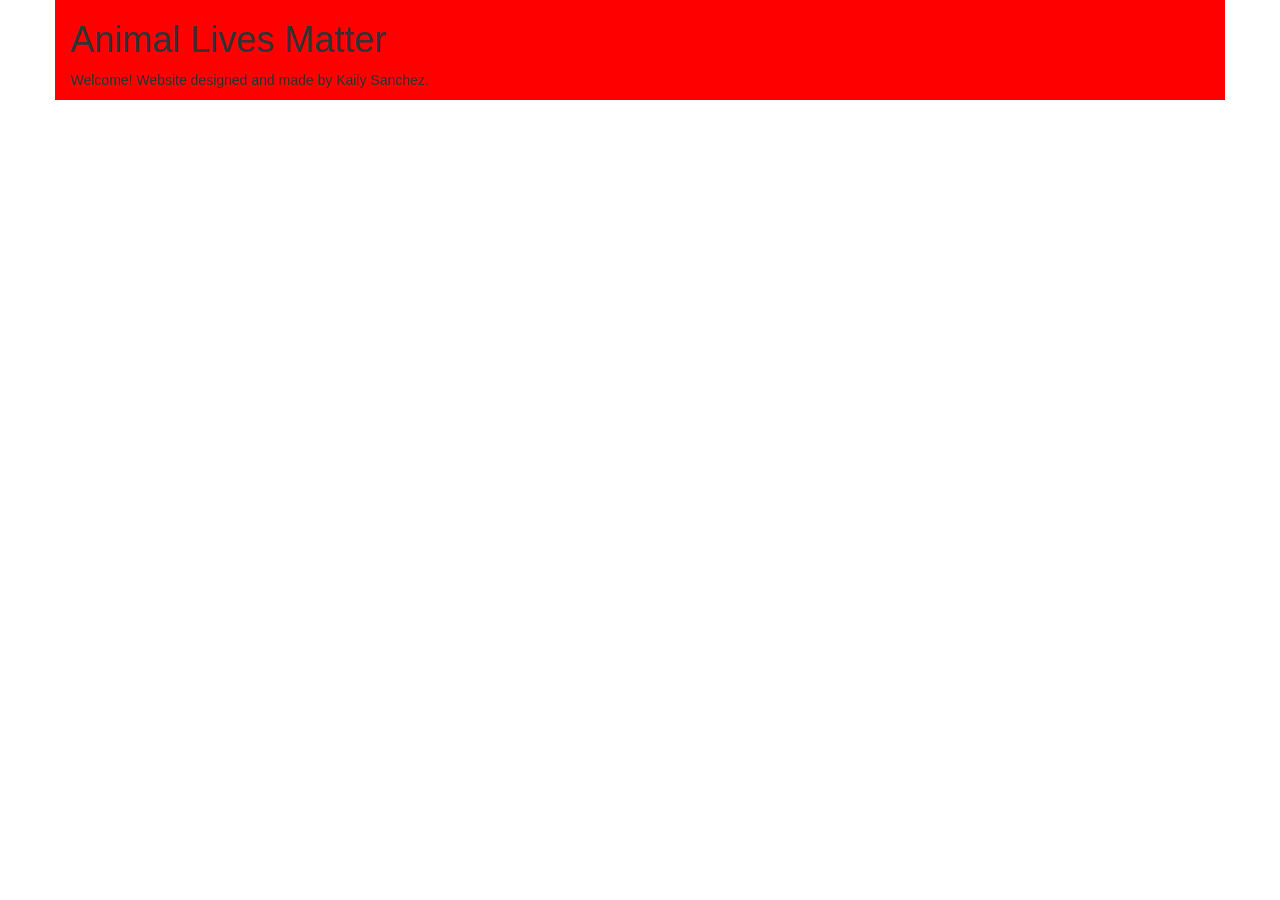
==== index.html @ ee0c01ff "starter package: the beginning" ====
<!DOCTYPE html>
<html>

<head>
    <meta charset="UTF-8">
    <meta name="viewport" content="width=device-width, initial-scale=1">
    <title>Final Project: Animal Lives Matter</title>
    <!-- Latest compiled and minified CSS -->
    <link rel="stylesheet" href="https://maxcdn.bootstrapcdn.com/bootstrap/3.3.6/css/bootstrap.min.css">

    <!-- jQuery library -->
    <script src="https://ajax.googleapis.com/ajax/libs/jquery/1.12.0/jquery.min.js"></script>

    <!-- Latest compiled JavaScript -->
    <script src="https://maxcdn.bootstrapcdn.com/bootstrap/3.3.6/js/bootstrap.min.js"></script>

    <!--custom-->
    <link rel="stylesheet" href="style.css">

</head>

<body>
    <div class="container">
        <h1>Animal Lives Matter</h1>
        <p>Welcome! Website designed and made by Kaily Sanchez.</p>
    </div>
</body>

</html>
---- style.css ----
html,
body {
    width: 100%;
    height: 100%;
}
.container{
    background-color:red;
}
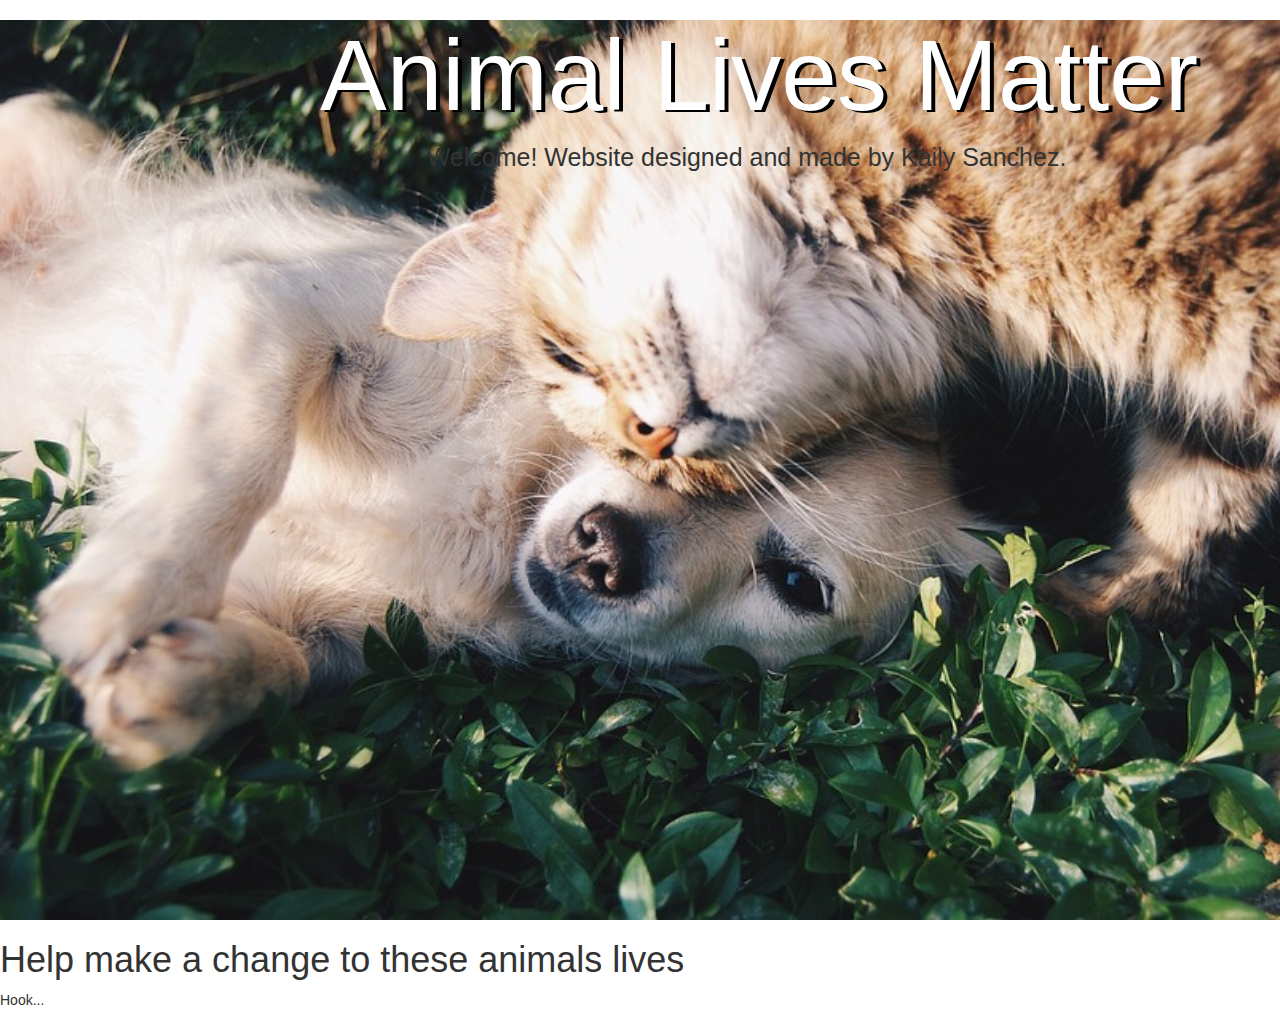
==== commit f8f136b5: "re-uploaded image for homepage and added intro and starting hook sections" ====
--- a/index.html
+++ b/index.html
@@ -20,10 +20,16 @@
 </head>
 
 <body>
-    <div class="container">
-        <h1>Animal Lives Matter</h1>
-        <p>Welcome! Website designed and made by Kaily Sanchez.</p>
+    <div class="text-vertical-center" id="landing">
+        <h1 class="col-sm-offset-3">Animal Lives Matter</h1>
+        <p class="col-sm-offset-4">Welcome! Website designed and made by Kaily Sanchez.</p>
     </div>
+    
+    <div id="Hook">
+        <h1>Help make a change to these animals lives</h1>
+        <p>Hook...</p>
+    </div>
+    
 </body>
 
 </html>
--- a/style.css
+++ b/style.css
@@ -3,6 +3,18 @@
     width: 100%;
     height: 100%;
 }
-.container{
-    background-color:red;
+#landing{
+    width: 100%;
+    height: 100%;
+    background:url('images/homepage-2.jpg') no-repeat;
+    background-size: cover;
+  
+}
+#landing h1 {
+    font-size: 100px;
+    color:white;
+    text-shadow: 4px 2px #000000;
+}
+#landing p {
+    font-size:25px;
 }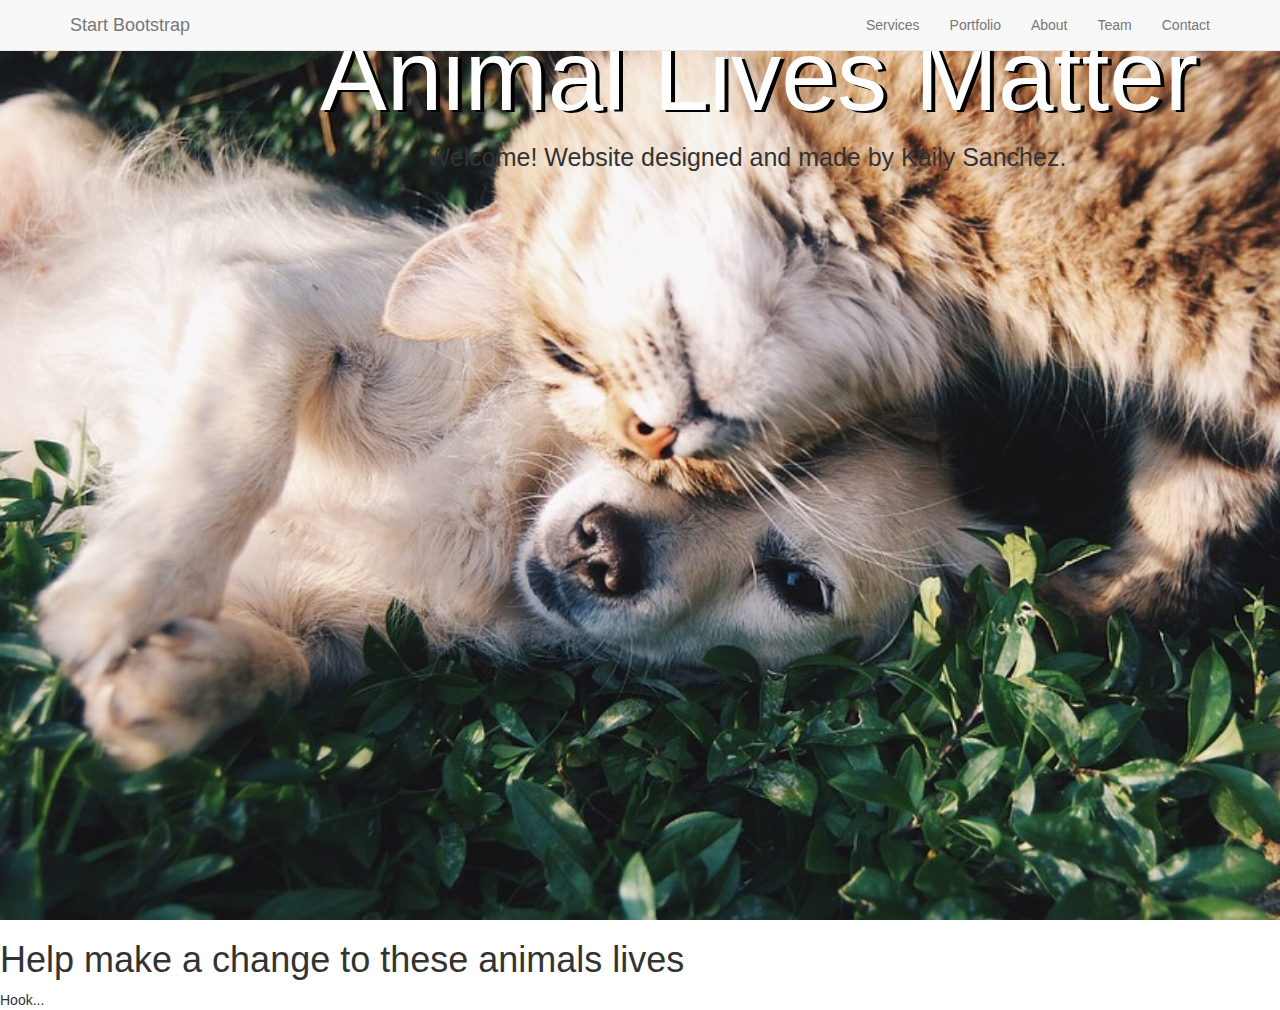
==== commit f9ee6cbd: "copied navbar" ====
--- a/index.html
+++ b/index.html
@@ -20,6 +20,45 @@
 </head>
 
 <body>
+    <!--Navbar starts here-->
+    <nav id="mainNav" class="navbar navbar-default navbar-custom navbar-fixed-top">
+        <div class="container">
+            <!-- Brand and toggle get grouped for better mobile display -->
+            <div class="navbar-header page-scroll">
+                <button type="button" class="navbar-toggle" data-toggle="collapse" data-target="#bs-example-navbar-collapse-1">
+                    <span class="sr-only">Toggle navigation</span> Menu <i class="fa fa-bars"></i>
+                </button>
+                <a class="navbar-brand page-scroll" href="#page-top">Start Bootstrap</a>
+            </div>
+
+            <!-- Collect the nav links, forms, and other content for toggling -->
+            <div class="collapse navbar-collapse" id="bs-example-navbar-collapse-1">
+                <ul class="nav navbar-nav navbar-right">
+                    <li class="hidden">
+                        <a href="#page-top"></a>
+                    </li>
+                    <li>
+                        <a class="page-scroll" href="#services">Services</a>
+                    </li>
+                    <li>
+                        <a class="page-scroll" href="#portfolio">Portfolio</a>
+                    </li>
+                    <li>
+                        <a class="page-scroll" href="#about">About</a>
+                    </li>
+                    <li>
+                        <a class="page-scroll" href="#team">Team</a>
+                    </li>
+                    <li>
+                        <a class="page-scroll" href="#contact">Contact</a>
+                    </li>
+                </ul>
+            </div>
+            <!-- /.navbar-collapse -->
+        </div>
+        <!-- /.container-fluid -->
+    </nav>
+    
     <div class="text-vertical-center" id="landing">
         <h1 class="col-sm-offset-3">Animal Lives Matter</h1>
         <p class="col-sm-offset-4">Welcome! Website designed and made by Kaily Sanchez.</p>
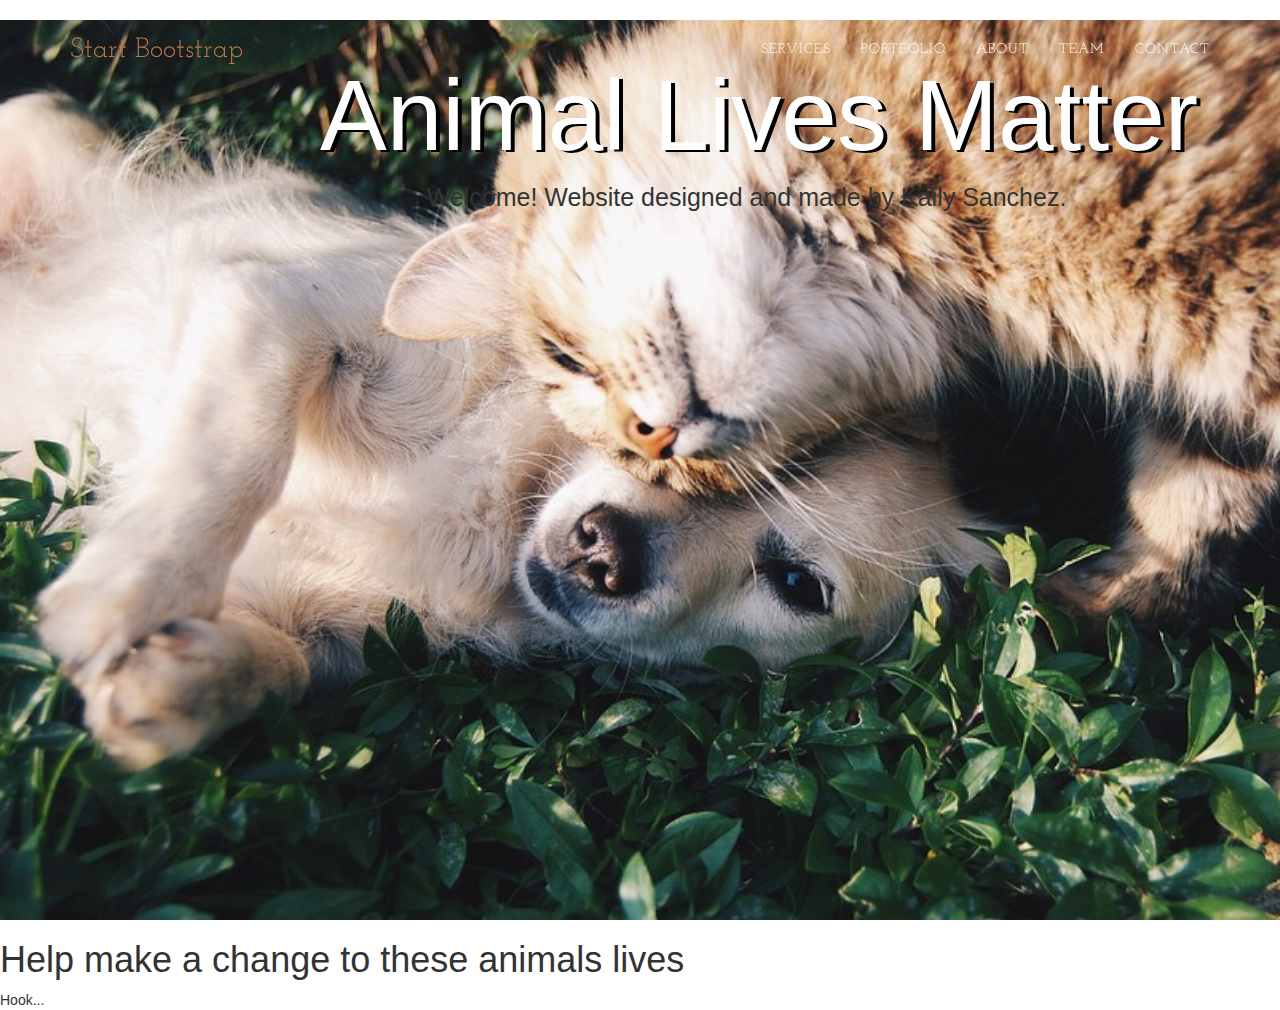
==== commit f8d76ffc: "Customised navbar a bit and added google fonts" ====
--- a/index.html
+++ b/index.html
@@ -16,7 +16,7 @@
 
     <!--custom-->
     <link rel="stylesheet" href="style.css">
-
+    <link href="https://fonts.googleapis.com/css?family=Josefin+Slab|Poiret+One" rel="stylesheet">
 </head>
 
 <body>
--- a/style.css
+++ b/style.css
@@ -14,7 +14,89 @@
     font-size: 100px;
     color:white;
     text-shadow: 4px 2px #000000;
+    padding-top: 40px;
 }
 #landing p {
     font-size:25px;
-}+}
+
+.navbar-custom {
+  background-color: #222222; 
+  border-color: transparent;
+}
+.navbar-custom .navbar-brand {
+  color: #ba7748; /*beige color*/
+  font-family: 'Josefin Slab', serif; 
+  /*edit this part! font-family*/
+}
+.navbar-custom .navbar-brand:hover,
+.navbar-custom .navbar-brand:focus,
+.navbar-custom .navbar-brand:active,
+.navbar-custom .navbar-brand.active {
+  color: #14703a;
+}
+.navbar-custom .navbar-collapse {
+  border-color: rgba(255, 255, 255, 0.02);
+}
+.navbar-custom .navbar-toggle {
+  background-color: #ba7748;
+  border-color: #fbf7ee;
+  font-family: 'Josefin Slab', serif;
+  text-transform: uppercase;
+  color: white;
+  font-size: 12px;
+}
+.navbar-custom .navbar-toggle:hover,
+.navbar-custom .navbar-toggle:focus {
+  background-color: #fed136;
+}
+.navbar-custom .nav li a {
+  font-family: 'Josefin Slab', serif;
+  text-transform: uppercase;
+  font-weight: 400;
+  letter-spacing: 1px;
+  color: white;
+}
+.navbar-custom .nav li a:hover,
+.navbar-custom .nav li a:focus {
+  color: #189439;
+  outline: none;
+}
+.navbar-custom .navbar-nav > .active > a {
+  border-radius: 0;
+  color: white;
+  background-color: #fed136;
+}
+.navbar-custom .navbar-nav > .active > a:hover,
+.navbar-custom .navbar-nav > .active > a:focus {
+  color: white;
+  background-color: #fec503;
+}
+@media (min-width: 768px) {
+  .navbar-custom {
+    background-color: transparent;
+    padding: 25px 0;
+    -webkit-transition: padding 0.3s;
+    -moz-transition: padding 0.3s;
+    transition: padding 0.3s;
+    border: none;
+  }
+  .navbar-custom .navbar-brand {
+    font-size: 2em;
+    -webkit-transition: all 0.3s;
+    -moz-transition: all 0.3s;
+    transition: all 0.3s;
+  }
+  .navbar-custom .navbar-nav > .active > a {
+    border-radius: 3px;
+  }
+}
+@media (min-width: 768px) {
+  .navbar-custom.affix {
+    background-color: #222222;
+    padding: 10px 0;
+  }
+  .navbar-custom.affix .navbar-brand {
+    font-size: 1.5em;
+  }
+}
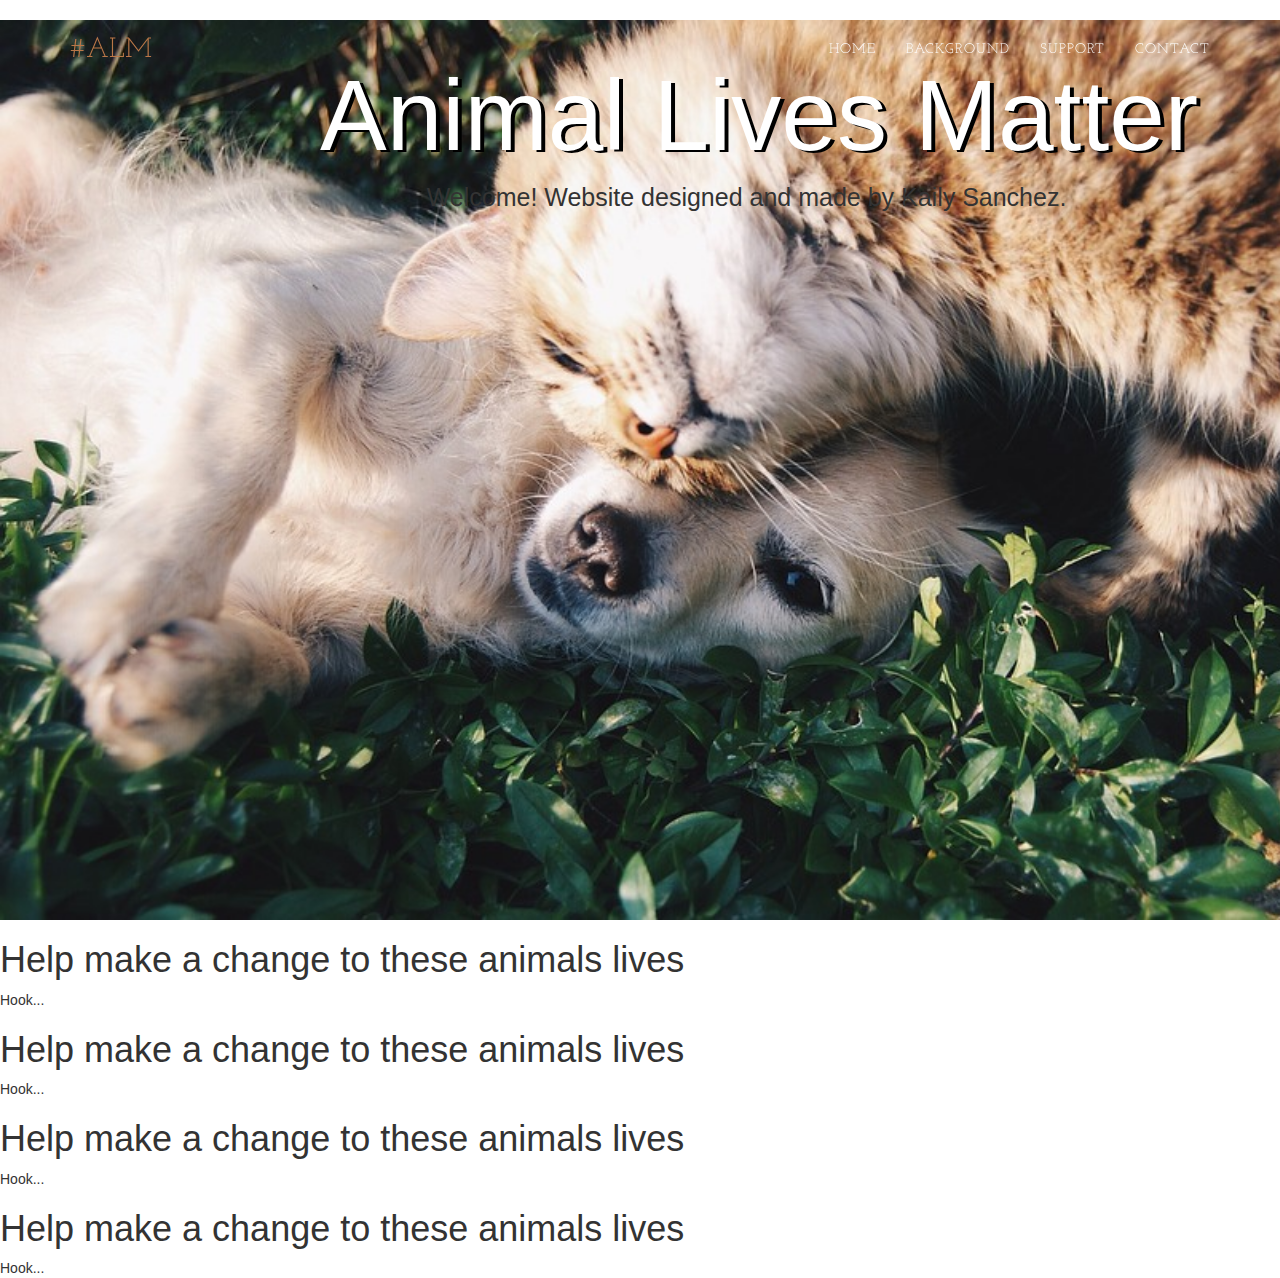
==== commit b17b1c62: "removed seperate pages >> setting all topics on one page" ====
--- a/index.html
+++ b/index.html
@@ -28,7 +28,7 @@
                 <button type="button" class="navbar-toggle" data-toggle="collapse" data-target="#bs-example-navbar-collapse-1">
                     <span class="sr-only">Toggle navigation</span> Menu <i class="fa fa-bars"></i>
                 </button>
-                <a class="navbar-brand page-scroll" href="#page-top">Start Bootstrap</a>
+                <a class="navbar-brand page-scroll" href="#page-top">#ALM</a>
             </div>
 
             <!-- Collect the nav links, forms, and other content for toggling -->
@@ -38,19 +38,16 @@
                         <a href="#page-top"></a>
                     </li>
                     <li>
-                        <a class="page-scroll" href="#services">Services</a>
+                        <a href="index.html">Home</a>
                     </li>
                     <li>
-                        <a class="page-scroll" href="#portfolio">Portfolio</a>
+                        <a href="background.html">Background</a>
                     </li>
                     <li>
-                        <a class="page-scroll" href="#about">About</a>
+                        <a href="support.html">Support</a>
                     </li>
                     <li>
-                        <a class="page-scroll" href="#team">Team</a>
-                    </li>
-                    <li>
-                        <a class="page-scroll" href="#contact">Contact</a>
+                        <a href="contact.html">Contact</a>
                     </li>
                 </ul>
             </div>
@@ -58,17 +55,35 @@
         </div>
         <!-- /.container-fluid -->
     </nav>
-    
+
     <div class="text-vertical-center" id="landing">
         <h1 class="col-sm-offset-3">Animal Lives Matter</h1>
         <p class="col-sm-offset-4">Welcome! Website designed and made by Kaily Sanchez.</p>
+        <a href="#hook" class="btn btn-circle page-scroll">
+            <i class="fa fa-angle-double-down animated"></i>
+        </a>
     </div>
-    
-    <div id="Hook">
+
+    <div id="hook">
         <h1>Help make a change to these animals lives</h1>
         <p>Hook...</p>
     </div>
     
+    <div id="background">
+        <h1>Help make a change to these animals lives</h1>
+        <p>Hook...</p>
+    </div>
+    
+    <div id="support">
+        <h1>Help make a change to these animals lives</h1>
+        <p>Hook...</p>
+    </div>
+    
+    <div id="contact">
+        <h1>Help make a change to these animals lives</h1>
+        <p>Hook...</p>
+    </div>
+
 </body>
 
 </html>
--- a/style.css
+++ b/style.css
@@ -97,6 +97,7 @@
     padding: 10px 0;
   }
   .navbar-custom.affix .navbar-brand {
-    font-size: 1.5em;
+    font-size: 4em;
   }
 }
+
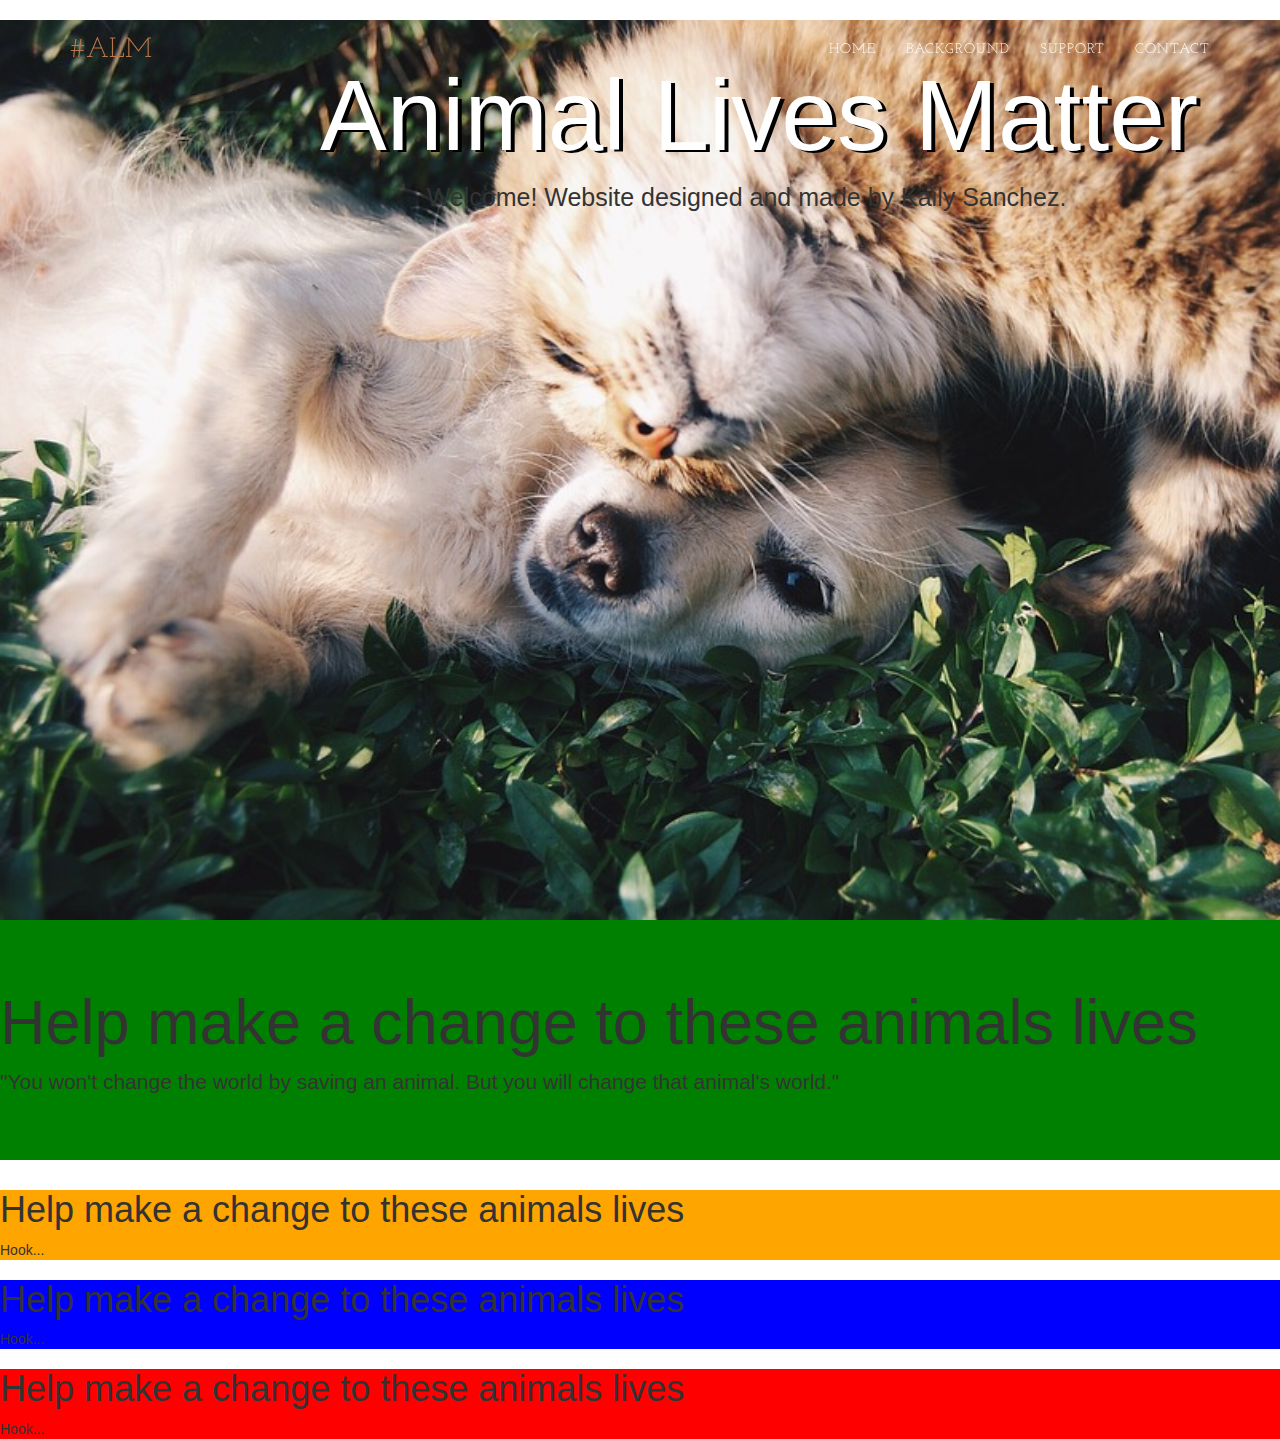
==== commit 36adc1c2: "Trying to set background of quote" ====
--- a/index.html
+++ b/index.html
@@ -64,9 +64,9 @@
         </a>
     </div>
 
-    <div id="hook">
+    <div class="jumbotron" id="hook">
         <h1>Help make a change to these animals lives</h1>
-        <p>Hook...</p>
+        <p>"You won't change the world by saving an animal. But you will change that animal's world."</p>
     </div>
     
     <div id="background">
--- a/style.css
+++ b/style.css
@@ -101,3 +101,15 @@
   }
 }
 
+#hook{
+  background-color: green;
+}
+#background{
+  background-color: orange;
+}
+#support{
+  background-color: blue;
+}
+#contact{
+  background-color: red;
+}